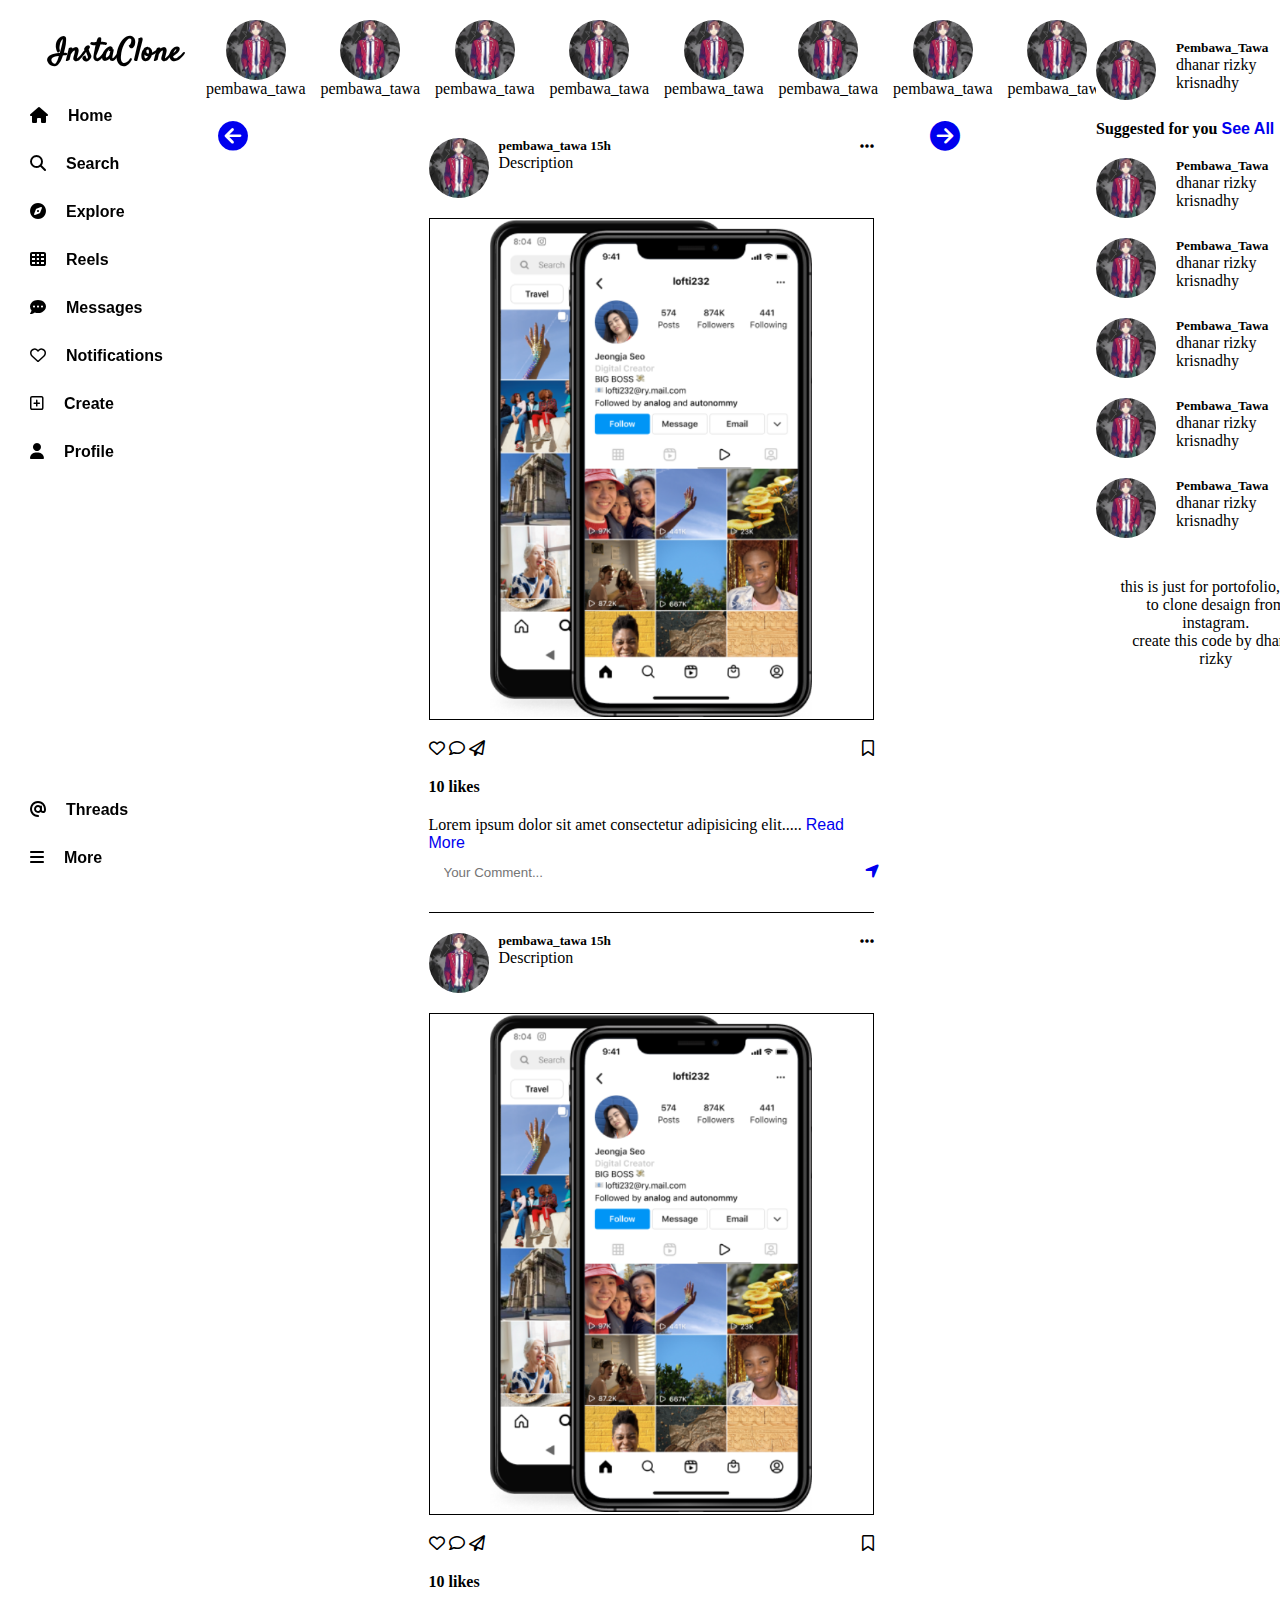
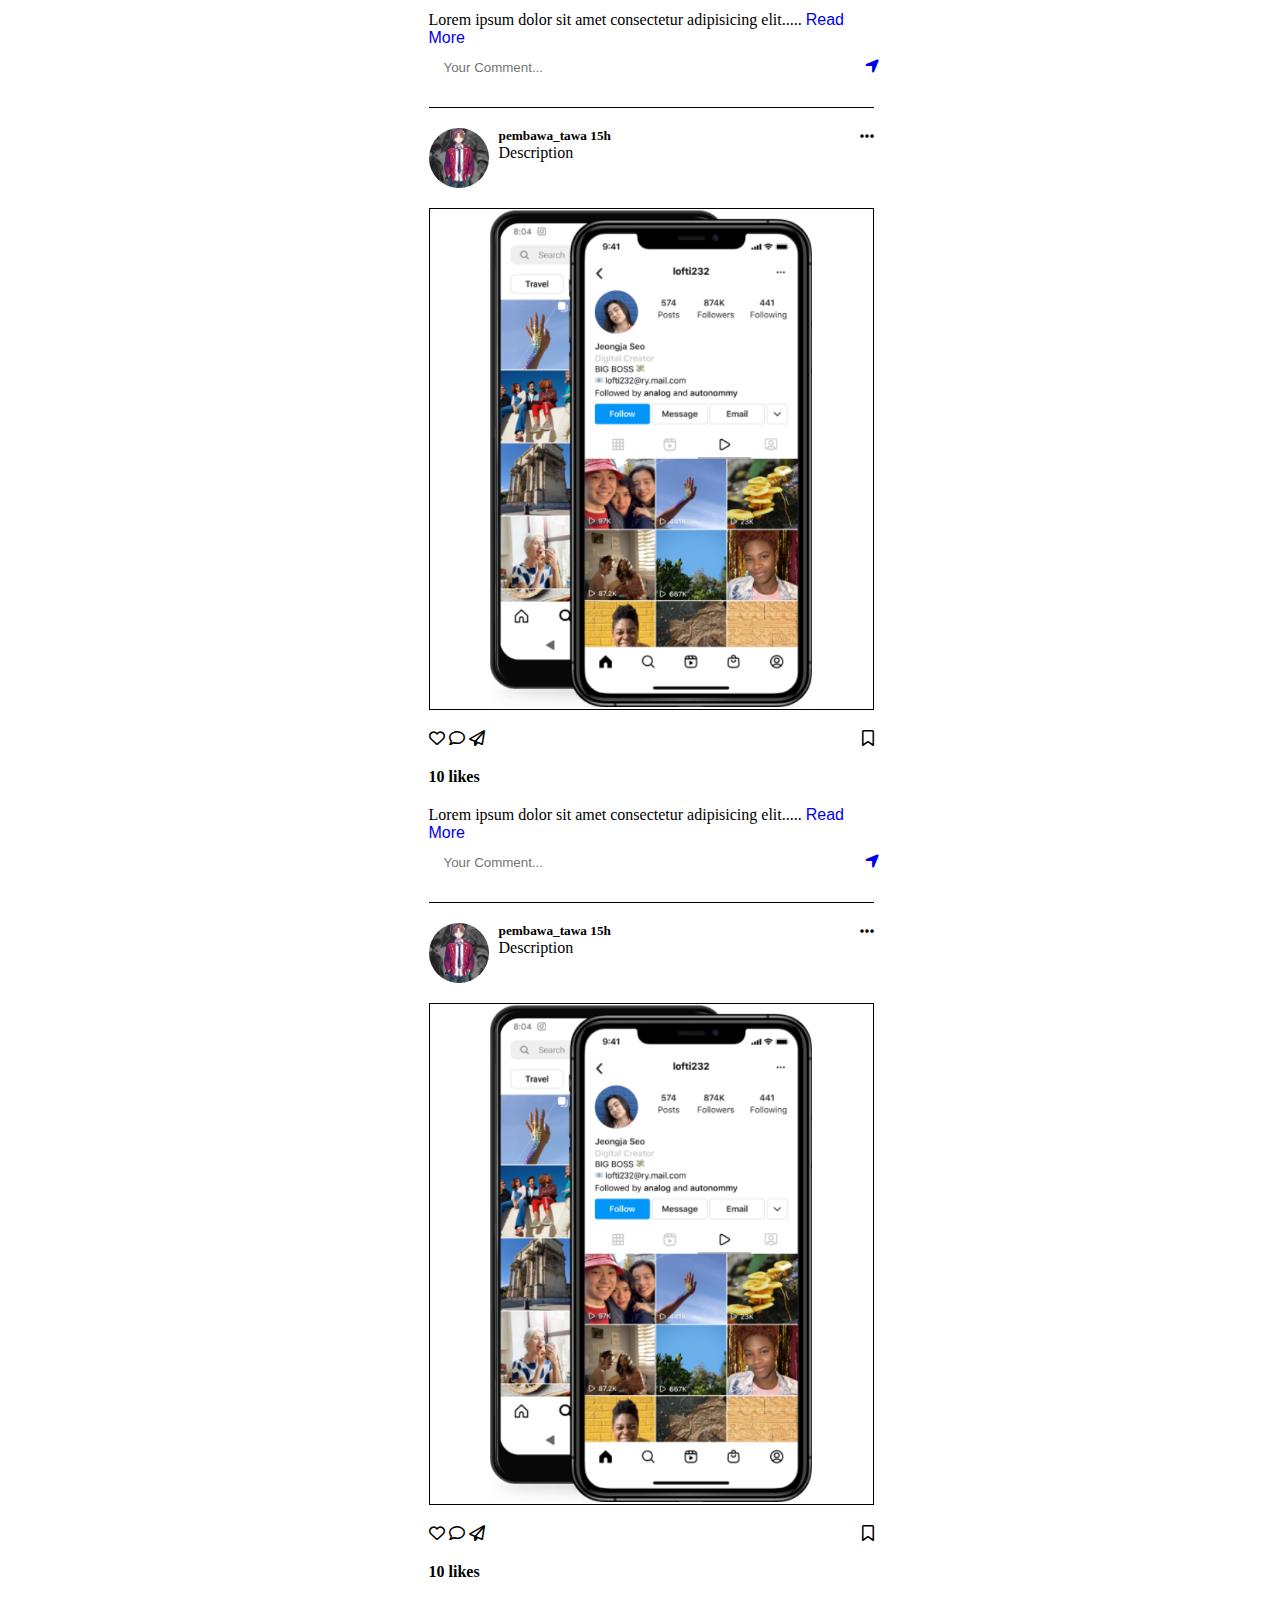
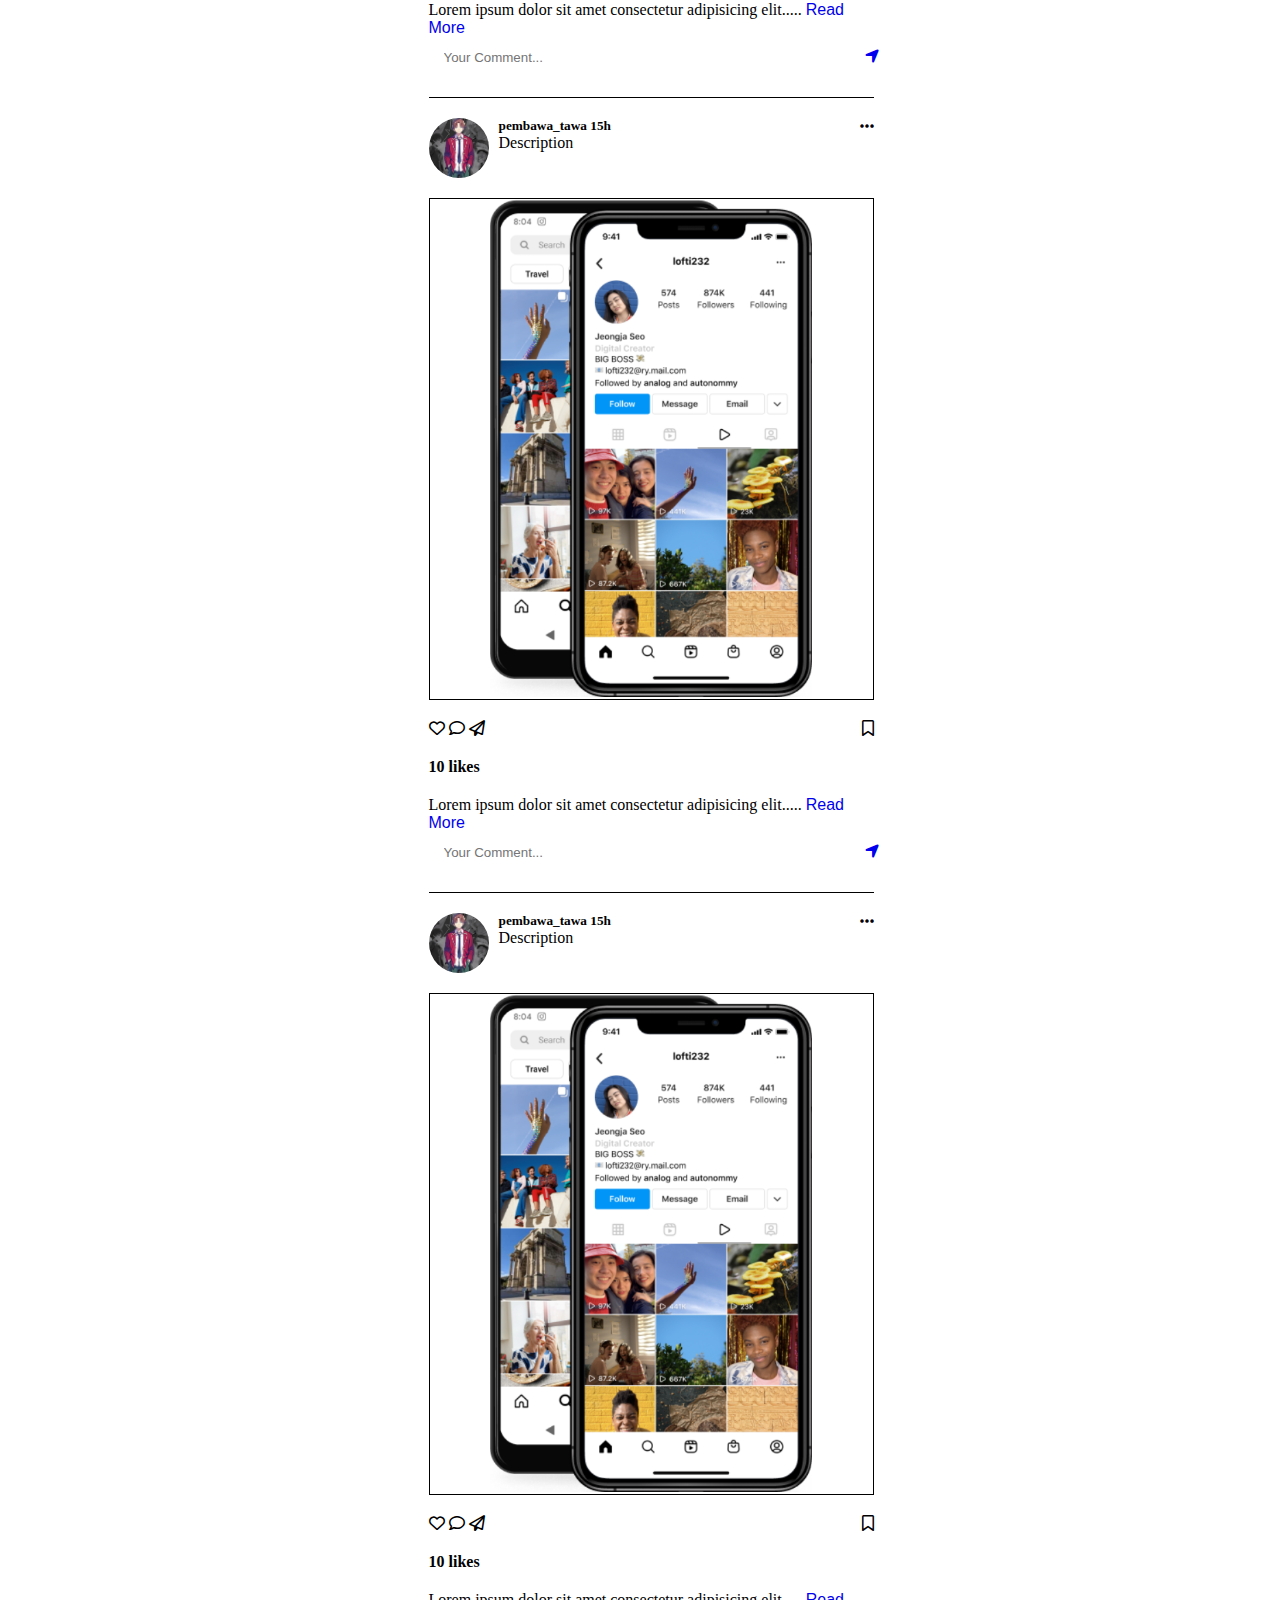
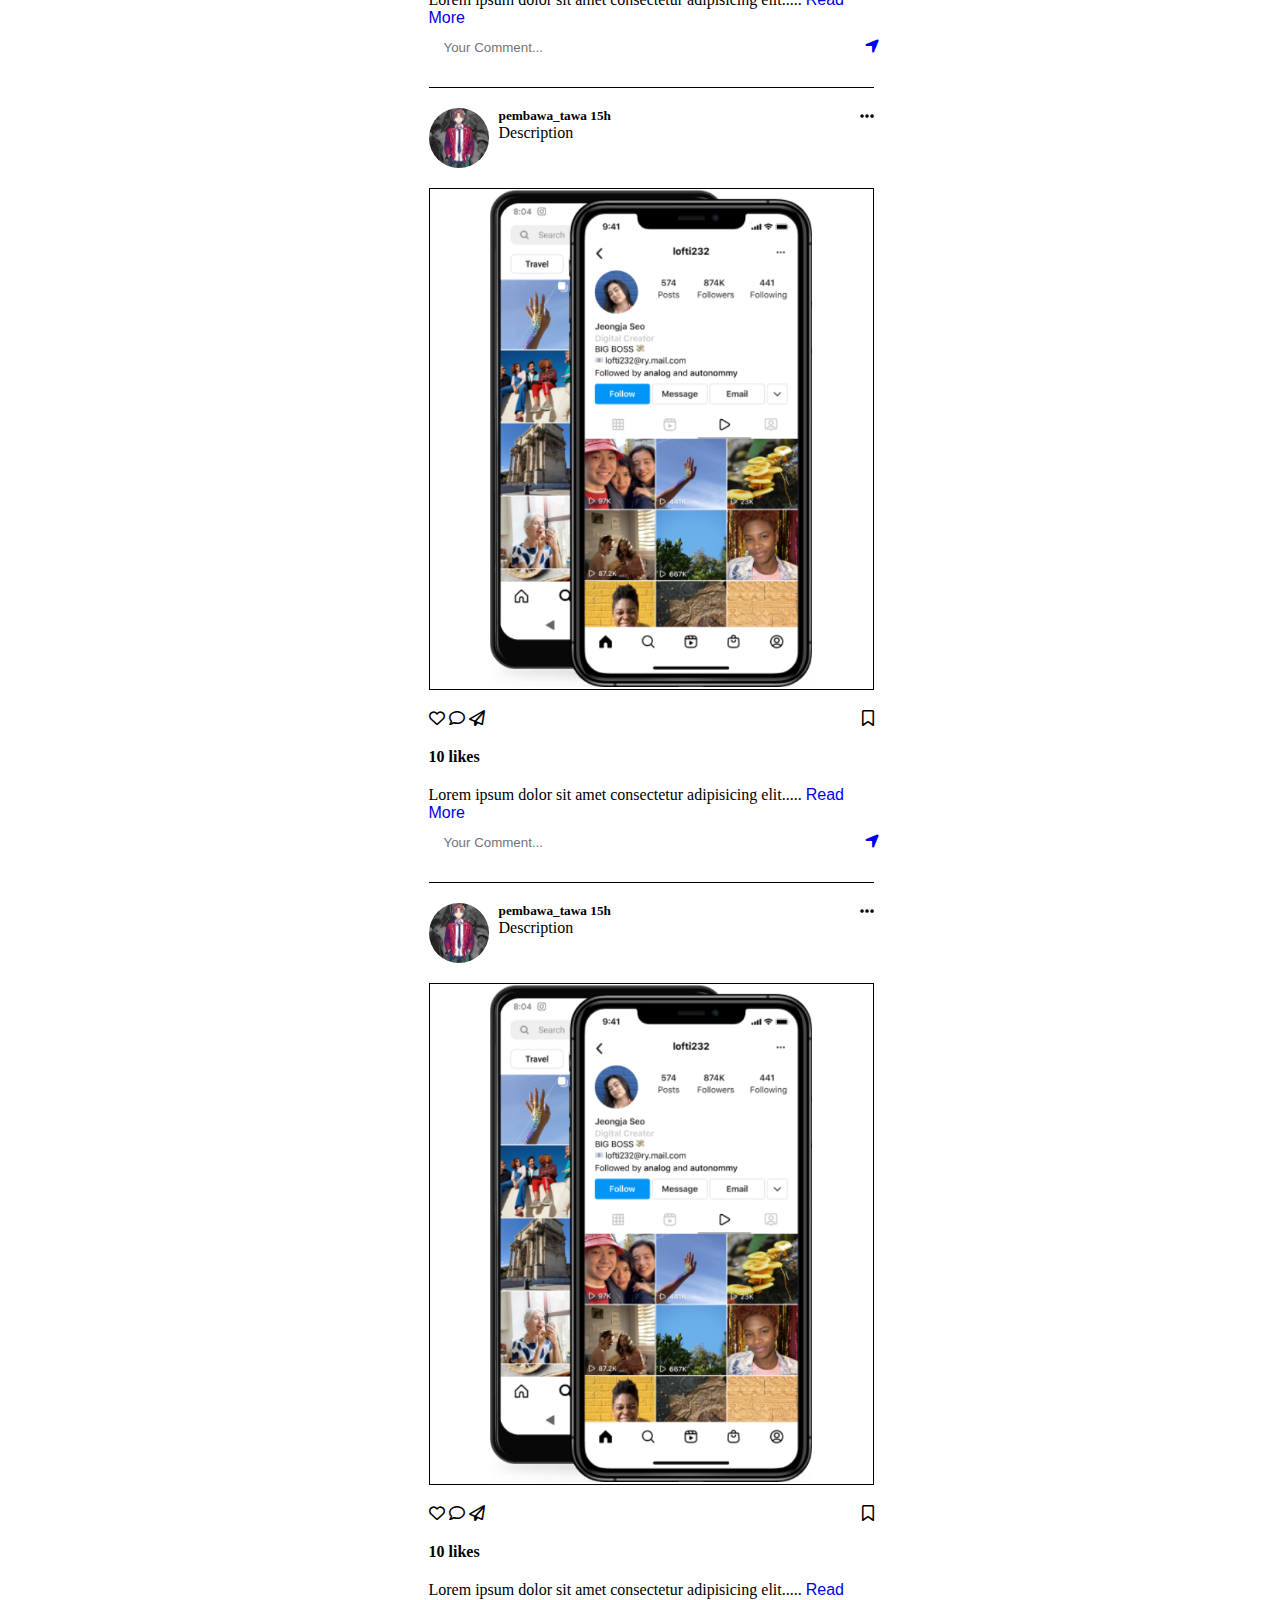
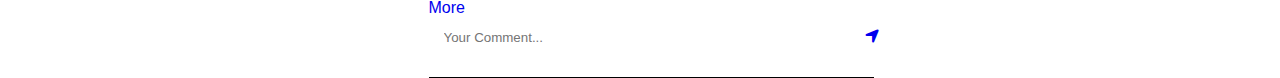
==== templates/index.html @ bef1b700 "try to push again" ====
<!DOCTYPE html>
<html lang="en">
<head>
    <meta charset="UTF-8">
    <meta name="viewport" content="width=device-width, initial-scale=1.0">
    <title>Instagram Clone / Login Page</title>
    <link rel="stylesheet" href="../static/css/style.css">
    <link rel="stylesheet" href="../static/fontawesome-free-6.5.1-web/fontawesome-free-6.5.1-web/css/all.css">
</head>
<body>
    <div class="all-body">
        <div class="d-flex">
            <nav>
                <div>
                    <div class="logo">
                        <h1>InstaClone</h1>
                    </div>
                    <ul>
                        <li class="nav-item">
                            <i class="fa-solid fa-house"></i>
                            <a href="#">Home</a>
                        </li>
                        <li class="nav-item">
                            <i class="fa-solid fa-magnifying-glass"></i>
                            <a href="#">Search</a>
                        </li>
                        <li class="nav-item">
                            <i class="fa-solid fa-compass"></i>
                            <a href="#">Explore</a>
                        </li>
                        <li class="nav-item">
                            <i class="fa-solid fa-table-cells"></i>
                            <a href="#">Reels</a>
                        </li>
                        <li class="nav-item">
                            <i class="fa-solid fa-comment-dots"></i>
                            <a href="#">Messages</a>
                        </li>
                        <li class="nav-item">
                            <i class="fa-regular fa-heart"></i>
                            <a href="#">Notifications</a>
                        </li>
                        <li class="nav-item">
                            <i class="fa-regular fa-square-plus"></i>
                            <a href="#">Create</a>
                        </li>
                        <li class="nav-item">
                            <i class="fa-solid fa-user"></i>
                            <a href="#">Profile</a>
                        </li>
                    </ul>
                </div>
                <div>
                    <ul>
                        <li class="nav-item">
                            <i class="fa-solid fa-at"></i>
                            <a href="#">Threads</a>
                        </li>
                        <li class="nav-item">
                            <i class="fa-solid fa-bars"></i>
                            <a href="#">More</a>
                        </li>
                    </ul>
                </div>
            </nav>
            <main>
                <!-- <div class="container"> -->
                    <div class="home-page">
                        <div class="content-left">
                            <div class="story-place">
                                <div class="story-card">
                                    <img src="../static/img/profile/artworks-fK4mJbrz2tVrzVMf-2K3n3w-t500x500.jpg"
                                     alt="profile-pic" class="img-circle">
                                    <p>pembawa_tawa</p>
                                </div>
                                <div class="story-card">
                                    <img src="../static/img/profile/artworks-fK4mJbrz2tVrzVMf-2K3n3w-t500x500.jpg"
                                     alt="profile-pic" class="img-circle">
                                    <p>pembawa_tawa</p>
                                </div>
                                <div class="story-card">
                                    <img src="../static/img/profile/artworks-fK4mJbrz2tVrzVMf-2K3n3w-t500x500.jpg"
                                     alt="profile-pic" class="img-circle">
                                    <p>pembawa_tawa</p>
                                </div>
                                <div class="story-card">
                                    <img src="../static/img/profile/artworks-fK4mJbrz2tVrzVMf-2K3n3w-t500x500.jpg"
                                     alt="profile-pic" class="img-circle">
                                    <p>pembawa_tawa</p>
                                </div>
                                <div class="story-card">
                                    <img src="../static/img/profile/artworks-fK4mJbrz2tVrzVMf-2K3n3w-t500x500.jpg"
                                     alt="profile-pic" class="img-circle">
                                    <p>pembawa_tawa</p>
                                </div>
                                <div class="story-card">
                                    <img src="../static/img/profile/artworks-fK4mJbrz2tVrzVMf-2K3n3w-t500x500.jpg"
                                     alt="profile-pic" class="img-circle">
                                    <p>pembawa_tawa</p>
                                </div>
                                <div class="story-card">
                                    <img src="../static/img/profile/artworks-fK4mJbrz2tVrzVMf-2K3n3w-t500x500.jpg"
                                     alt="profile-pic" class="img-circle">
                                    <p>pembawa_tawa</p>
                                </div>
                                <div class="story-card">
                                    <img src="../static/img/profile/artworks-fK4mJbrz2tVrzVMf-2K3n3w-t500x500.jpg"
                                     alt="profile-pic" class="img-circle">
                                    <p>pembawa_tawa</p>
                                </div>
                                <div class="story-card">
                                    <img src="../static/img/profile/artworks-fK4mJbrz2tVrzVMf-2K3n3w-t500x500.jpg"
                                     alt="profile-pic" class="img-circle">
                                    <p>pembawa_tawa</p>
                                </div>
                                <div class="story-card">
                                    <img src="../static/img/profile/artworks-fK4mJbrz2tVrzVMf-2K3n3w-t500x500.jpg"
                                     alt="profile-pic" class="img-circle">
                                    <p>pembawa_tawa</p>
                                </div>
                                <div class="story-card">
                                    <img src="../static/img/profile/artworks-fK4mJbrz2tVrzVMf-2K3n3w-t500x500.jpg"
                                     alt="profile-pic" class="img-circle">
                                    <p>pembawa_tawa</p>
                                </div>
                                <div class="story-card">
                                    <img src="../static/img/profile/artworks-fK4mJbrz2tVrzVMf-2K3n3w-t500x500.jpg"
                                     alt="profile-pic" class="img-circle">
                                    <p>pembawa_tawa</p>
                                </div>
                                <div class="next-story">
                                    <a href="#" onclick="NextStoryScroll()">
                                        <i class="fa-solid fa-circle-arrow-right"></i>
                                    </a>
                                </div>
                                <div class="before-story">
                                    <a href="#" onclick="BeforeStoryScroll()">
                                        <i class="fa-solid fa-circle-arrow-left"></i>
                                    </a>
                                </div>
                            </div>
                            <div class="post-list">
                                <div class="post-card">
                                    <div class="head-card">
                                        <div>
                                            <img src="../static/img/profile/artworks-fK4mJbrz2tVrzVMf-2K3n3w-t500x500.jpg"
                                            alt="profile-pic" class="img-circle">
                                            <div class="left-head-card">
                                                <h5>pembawa_tawa <span>15h</span></h5>
                                                <p>Description</p>
                                            </div>
                                        </div>
                                        <div>
                                            <i class="fa-solid fa-ellipsis"></i>
                                        </div>
                                    </div>
                                    <div class="post">
                                        <img src="../static/img/Screenshot 2023-12-13 100342.png" alt="post">
                                    </div>
                                    <div class="caption-post">
                                        <div class="row">
                                            <div>
                                                <i class="fa-regular fa-heart"></i>
                                                <i class="fa-regular fa-comment"></i>
                                                <i class="fa-regular fa-paper-plane"></i>
                                            </div>
                                            <div>
                                                <i class="fa-regular fa-bookmark"></i>
                                            </div>
                                        </div>
                                        <div class="row">
                                            <div class="row">
                                                <h4>10 likes</h4>
                                            </div>
                                            <div class="row">
                                                <p>
                                                    Lorem ipsum dolor sit amet consectetur adipisicing elit.....
                                                    <a href="#">Read More</a>
                                                </p>
                                            </div>
                                            <div class="row">
                                                <input type="text" placeholder="Your Comment...">
                                                <a href="#" type="subbmit" class="send-commend">
                                                    <i class="fa-solid fa-location-arrow"></i>
                                                </a>
                                            </div>
                                        </div>
                                    </div>
                                </div>
                                <div class="post-card">
                                    <div class="head-card">
                                        <div>
                                            <img src="../static/img/profile/artworks-fK4mJbrz2tVrzVMf-2K3n3w-t500x500.jpg"
                                            alt="profile-pic" class="img-circle">
                                            <div class="left-head-card">
                                                <h5>pembawa_tawa <span>15h</span></h5>
                                                <p>Description</p>
                                            </div>
                                        </div>
                                        <div>
                                            <i class="fa-solid fa-ellipsis"></i>
                                        </div>
                                    </div>
                                    <div class="post">
                                        <img src="../static/img/Screenshot 2023-12-13 100342.png" alt="post">
                                    </div>
                                    <div class="caption-post">
                                        <div class="row">
                                            <div>
                                                <i class="fa-regular fa-heart"></i>
                                                <i class="fa-regular fa-comment"></i>
                                                <i class="fa-regular fa-paper-plane"></i>
                                            </div>
                                            <div>
                                                <i class="fa-regular fa-bookmark"></i>
                                            </div>
                                        </div>
                                        <div class="row">
                                            <div class="row">
                                                <h4>10 likes</h4>
                                            </div>
                                            <div class="row">
                                                <p>
                                                    Lorem ipsum dolor sit amet consectetur adipisicing elit.....
                                                    <a href="#">Read More</a>
                                                </p>
                                            </div>
                                            <div class="row">
                                                <input type="text" placeholder="Your Comment...">
                                                <a href="#" type="subbmit" class="send-commend">
                                                    <i class="fa-solid fa-location-arrow"></i>
                                                </a>
                                            </div>
                                        </div>
                                    </div>
                                </div>
                                <div class="post-card">
                                    <div class="head-card">
                                        <div>
                                            <img src="../static/img/profile/artworks-fK4mJbrz2tVrzVMf-2K3n3w-t500x500.jpg"
                                            alt="profile-pic" class="img-circle">
                                            <div class="left-head-card">
                                                <h5>pembawa_tawa <span>15h</span></h5>
                                                <p>Description</p>
                                            </div>
                                        </div>
                                        <div>
                                            <i class="fa-solid fa-ellipsis"></i>
                                        </div>
                                    </div>
                                    <div class="post">
                                        <img src="../static/img/Screenshot 2023-12-13 100342.png" alt="post">
                                    </div>
                                    <div class="caption-post">
                                        <div class="row">
                                            <div>
                                                <i class="fa-regular fa-heart"></i>
                                                <i class="fa-regular fa-comment"></i>
                                                <i class="fa-regular fa-paper-plane"></i>
                                            </div>
                                            <div>
                                                <i class="fa-regular fa-bookmark"></i>
                                            </div>
                                        </div>
                                        <div class="row">
                                            <div class="row">
                                                <h4>10 likes</h4>
                                            </div>
                                            <div class="row">
                                                <p>
                                                    Lorem ipsum dolor sit amet consectetur adipisicing elit.....
                                                    <a href="#">Read More</a>
                                                </p>
                                            </div>
                                            <div class="row">
                                                <input type="text" placeholder="Your Comment...">
                                                <a href="#" type="subbmit" class="send-commend">
                                                    <i class="fa-solid fa-location-arrow"></i>
                                                </a>
                                            </div>
                                        </div>
                                    </div>
                                </div>
                                <div class="post-card">
                                    <div class="head-card">
                                        <div>
                                            <img src="../static/img/profile/artworks-fK4mJbrz2tVrzVMf-2K3n3w-t500x500.jpg"
                                            alt="profile-pic" class="img-circle">
                                            <div class="left-head-card">
                                                <h5>pembawa_tawa <span>15h</span></h5>
                                                <p>Description</p>
                                            </div>
                                        </div>
                                        <div>
                                            <i class="fa-solid fa-ellipsis"></i>
                                        </div>
                                    </div>
                                    <div class="post">
                                        <img src="../static/img/Screenshot 2023-12-13 100342.png" alt="post">
                                    </div>
                                    <div class="caption-post">
                                        <div class="row">
                                            <div>
                                                <i class="fa-regular fa-heart"></i>
                                                <i class="fa-regular fa-comment"></i>
                                                <i class="fa-regular fa-paper-plane"></i>
                                            </div>
                                            <div>
                                                <i class="fa-regular fa-bookmark"></i>
                                            </div>
                                        </div>
                                        <div class="row">
                                            <div class="row">
                                                <h4>10 likes</h4>
                                            </div>
                                            <div class="row">
                                                <p>
                                                    Lorem ipsum dolor sit amet consectetur adipisicing elit.....
                                                    <a href="#">Read More</a>
                                                </p>
                                            </div>
                                            <div class="row">
                                                <input type="text" placeholder="Your Comment...">
                                                <a href="#" type="subbmit" class="send-commend">
                                                    <i class="fa-solid fa-location-arrow"></i>
                                                </a>
                                            </div>
                                        </div>
                                    </div>
                                </div>
                                <div class="post-card">
                                    <div class="head-card">
                                        <div>
                                            <img src="../static/img/profile/artworks-fK4mJbrz2tVrzVMf-2K3n3w-t500x500.jpg"
                                            alt="profile-pic" class="img-circle">
                                            <div class="left-head-card">
                                                <h5>pembawa_tawa <span>15h</span></h5>
                                                <p>Description</p>
                                            </div>
                                        </div>
                                        <div>
                                            <i class="fa-solid fa-ellipsis"></i>
                                        </div>
                                    </div>
                                    <div class="post">
                                        <img src="../static/img/Screenshot 2023-12-13 100342.png" alt="post">
                                    </div>
                                    <div class="caption-post">
                                        <div class="row">
                                            <div>
                                                <i class="fa-regular fa-heart"></i>
                                                <i class="fa-regular fa-comment"></i>
                                                <i class="fa-regular fa-paper-plane"></i>
                                            </div>
                                            <div>
                                                <i class="fa-regular fa-bookmark"></i>
                                            </div>
                                        </div>
                                        <div class="row">
                                            <div class="row">
                                                <h4>10 likes</h4>
                                            </div>
                                            <div class="row">
                                                <p>
                                                    Lorem ipsum dolor sit amet consectetur adipisicing elit.....
                                                    <a href="#">Read More</a>
                                                </p>
                                            </div>
                                            <div class="row">
                                                <input type="text" placeholder="Your Comment...">
                                                <a href="#" type="subbmit" class="send-commend">
                                                    <i class="fa-solid fa-location-arrow"></i>
                                                </a>
                                            </div>
                                        </div>
                                    </div>
                                </div>
                                <div class="post-card">
                                    <div class="head-card">
                                        <div>
                                            <img src="../static/img/profile/artworks-fK4mJbrz2tVrzVMf-2K3n3w-t500x500.jpg"
                                            alt="profile-pic" class="img-circle">
                                            <div class="left-head-card">
                                                <h5>pembawa_tawa <span>15h</span></h5>
                                                <p>Description</p>
                                            </div>
                                        </div>
                                        <div>
                                            <i class="fa-solid fa-ellipsis"></i>
                                        </div>
                                    </div>
                                    <div class="post">
                                        <img src="../static/img/Screenshot 2023-12-13 100342.png" alt="post">
                                    </div>
                                    <div class="caption-post">
                                        <div class="row">
                                            <div>
                                                <i class="fa-regular fa-heart"></i>
                                                <i class="fa-regular fa-comment"></i>
                                                <i class="fa-regular fa-paper-plane"></i>
                                            </div>
                                            <div>
                                                <i class="fa-regular fa-bookmark"></i>
                                            </div>
                                        </div>
                                        <div class="row">
                                            <div class="row">
                                                <h4>10 likes</h4>
                                            </div>
                                            <div class="row">
                                                <p>
                                                    Lorem ipsum dolor sit amet consectetur adipisicing elit.....
                                                    <a href="#">Read More</a>
                                                </p>
                                            </div>
                                            <div class="row">
                                                <input type="text" placeholder="Your Comment...">
                                                <a href="#" type="subbmit" class="send-commend">
                                                    <i class="fa-solid fa-location-arrow"></i>
                                                </a>
                                            </div>
                                        </div>
                                    </div>
                                </div>
                                <div class="post-card">
                                    <div class="head-card">
                                        <div>
                                            <img src="../static/img/profile/artworks-fK4mJbrz2tVrzVMf-2K3n3w-t500x500.jpg"
                                            alt="profile-pic" class="img-circle">
                                            <div class="left-head-card">
                                                <h5>pembawa_tawa <span>15h</span></h5>
                                                <p>Description</p>
                                            </div>
                                        </div>
                                        <div>
                                            <i class="fa-solid fa-ellipsis"></i>
                                        </div>
                                    </div>
                                    <div class="post">
                                        <img src="../static/img/Screenshot 2023-12-13 100342.png" alt="post">
                                    </div>
                                    <div class="caption-post">
                                        <div class="row">
                                            <div>
                                                <i class="fa-regular fa-heart"></i>
                                                <i class="fa-regular fa-comment"></i>
                                                <i class="fa-regular fa-paper-plane"></i>
                                            </div>
                                            <div>
                                                <i class="fa-regular fa-bookmark"></i>
                                            </div>
                                        </div>
                                        <div class="row">
                                            <div class="row">
                                                <h4>10 likes</h4>
                                            </div>
                                            <div class="row">
                                                <p>
                                                    Lorem ipsum dolor sit amet consectetur adipisicing elit.....
                                                    <a href="#">Read More</a>
                                                </p>
                                            </div>
                                            <div class="row">
                                                <input type="text" placeholder="Your Comment...">
                                                <a href="#" type="subbmit" class="send-commend">
                                                    <i class="fa-solid fa-location-arrow"></i>
                                                </a>
                                            </div>
                                        </div>
                                    </div>
                                </div>
                                <div class="post-card">
                                    <div class="head-card">
                                        <div>
                                            <img src="../static/img/profile/artworks-fK4mJbrz2tVrzVMf-2K3n3w-t500x500.jpg"
                                            alt="profile-pic" class="img-circle">
                                            <div class="left-head-card">
                                                <h5>pembawa_tawa <span>15h</span></h5>
                                                <p>Description</p>
                                            </div>
                                        </div>
                                        <div>
                                            <i class="fa-solid fa-ellipsis"></i>
                                        </div>
                                    </div>
                                    <div class="post">
                                        <img src="../static/img/Screenshot 2023-12-13 100342.png" alt="post">
                                    </div>
                                    <div class="caption-post">
                                        <div class="row">
                                            <div>
                                                <i class="fa-regular fa-heart"></i>
                                                <i class="fa-regular fa-comment"></i>
                                                <i class="fa-regular fa-paper-plane"></i>
                                            </div>
                                            <div>
                                                <i class="fa-regular fa-bookmark"></i>
                                            </div>
                                        </div>
                                        <div class="row">
                                            <div class="row">
                                                <h4>10 likes</h4>
                                            </div>
                                            <div class="row">
                                                <p>
                                                    Lorem ipsum dolor sit amet consectetur adipisicing elit.....
                                                    <a href="#">Read More</a>
                                                </p>
                                            </div>
                                            <div class="row">
                                                <input type="text" placeholder="Your Comment...">
                                                <a href="#" type="subbmit" class="send-commend">
                                                    <i class="fa-solid fa-location-arrow"></i>
                                                </a>
                                            </div>
                                        </div>
                                    </div>
                                </div>
                            </div>
                        </div>
                        <div class="content-right">
                            <div class="prifle-card">
                                <img src="../static/img/profile/artworks-fK4mJbrz2tVrzVMf-2K3n3w-t500x500.jpg"
                                     alt="profile-pic" class="img-circle">
                                <div>
                                    <h5>Pembawa_Tawa</h5>
                                    <span>
                                        dhanar rizky krisnadhy
                                    </span>
                                </div>
                                <a href="#">Switch</a>
                            </div>
                            <h4>Suggested for you 
                                <a href="#">See All</a>
                            </h4>
                            <div class="prifle-card">
                                <img src="../static/img/profile/artworks-fK4mJbrz2tVrzVMf-2K3n3w-t500x500.jpg"
                                     alt="profile-pic" class="img-circle">
                                <div>
                                    <h5>Pembawa_Tawa</h5>
                                    <span>
                                        dhanar rizky krisnadhy
                                    </span>
                                </div>
                                <a href="#">Fllow</a>
                            </div>
                            <div class="prifle-card">
                                <img src="../static/img/profile/artworks-fK4mJbrz2tVrzVMf-2K3n3w-t500x500.jpg"
                                     alt="profile-pic" class="img-circle">
                                <div>
                                    <h5>Pembawa_Tawa</h5>
                                    <span>
                                        dhanar rizky krisnadhy
                                    </span>
                                </div>
                                <a href="#">Fllow</a>
                            </div>
                            <div class="prifle-card">
                                <img src="../static/img/profile/artworks-fK4mJbrz2tVrzVMf-2K3n3w-t500x500.jpg"
                                     alt="profile-pic" class="img-circle">
                                <div>
                                    <h5>Pembawa_Tawa</h5>
                                    <span>
                                        dhanar rizky krisnadhy
                                    </span>
                                </div>
                                <a href="#">Fllow</a>
                            </div>
                            <div class="prifle-card">
                                <img src="../static/img/profile/artworks-fK4mJbrz2tVrzVMf-2K3n3w-t500x500.jpg"
                                     alt="profile-pic" class="img-circle">
                                <div>
                                    <h5>Pembawa_Tawa</h5>
                                    <span>
                                        dhanar rizky krisnadhy
                                    </span>
                                </div>
                                <a href="#">Fllow</a>
                            </div>
                            <div class="prifle-card">
                                <img src="../static/img/profile/artworks-fK4mJbrz2tVrzVMf-2K3n3w-t500x500.jpg"
                                     alt="profile-pic" class="img-circle">
                                <div>
                                    <h5>Pembawa_Tawa</h5>
                                    <span>
                                        dhanar rizky krisnadhy
                                    </span>
                                </div>
                                <a href="#">Fllow</a>
                            </div>
                             <footer>
                                this is just for portofolio, I try to clone desaign from instagram. <br>
                                create this code by dhanar rizky
                            </footer>
                        </div>
                    </div>
                <!-- </div> -->
            </main>
        </div>
    </div>
    <script src="../static/js/script.js"></script>
</body>
</html>
---- static/css/style.css ----
* {
    margin: 0px;
    padding: 0px;
    /* font: inherit; */
}

@font-face {
    font-family: "insta-font";
    src: url("../font/Satisfy/Satisfy-Regular.ttf");
}

.all-body {
    /* background-color: aqua; */
    width: 100%;
    height: 100vh;
    display: flex;
    flex-direction: column;
    justify-content: space-between;
}

.container {
    padding: 10px;
}

.all-body footer {
    display: flex;
    justify-content: center;
    text-align: center;
    padding: 20px;
}

.login {
    display: flex;
    justify-content: center;
    padding: 20px;
    padding-top: 5%;
    gap: 30px;
}

.right-login {
    display: flex;
    flex-direction: column;
    gap: 15px;
}

.right-login .card {
    border: gray solid 1px;
    padding: 20px;
    display: flex;
    flex-direction: column;
    gap: 10px;
    align-items: center;
}

.right-login form h1 {
    font-family: "insta-font";
    margin-left: 30%;
    margin-top: 20px;
    margin-bottom: 20px;
}

form div {
    margin-bottom: 10px;
}

form div .form-control {
    height: 40px;
    width: 300px;
    padding-left: 20px;
    padding-right: 20px;
    border-radius: 5px;
    border: gray solid 1px;
}

.btn-primary {
    background-color: #0095f6;
    color: white;
    padding: 10px;
    border: none;
    border-radius: 10px;
}

.btn-login {
    width: 100%;
}

.line {
    margin: 20px;
    height: 1px;
    /* color: black; */
    background-color: grey;
    width: 100%;
}

.card p {
    position: absolute;
    top: 348px;
    background-color: white;
    padding: 5px;
    font-family: Arial, Helvetica, sans-serif;
}

.left-login img{
    height: 90%;
}

.content-google-play {
    display: flex;
    flex-direction: column;
    gap: 20px;
    text-align: center;
}

.content-google-play .buttom {
    display: flex;
    justify-content: center;
    gap: 15px;
}

.buttom a img {
    height: 50px;
}

a {
    text-decoration: none;
    font-family:Arial, Helvetica, sans-serif;
}

nav {
    padding: 30px;
    display: flex;
    flex-direction: column;
    height: 93%;
    justify-content: space-between;
    /* background-color: #0095f6; */
    position: fixed;
}

.d-flex {
    display: flex;
    height: 100%;
    /* background-color: #0095f6; */
}

nav div ul {
    margin-top: 20px;
    display: flex;
    flex-direction: column;
    gap: 20px;
    /* justify-content: space-around; */
}

.logo {
    margin: 20px;
    margin-top: 0px;
    font-family: "insta-font";
}

ul li {
    list-style: none;
    padding-top: 10px;
    display: flex;
    gap: 20px;
}

li a {
    font-weight: bold;
    color: black;
}

.d-flex main {
    width: 100%;
    padding: 20px;
    /* background-color: #0095f6; */
}

.home-page {
    margin-left: 15%;
    display: flex;
    justify-content: space-between;
}

.prifle-card {
    margin-top: 20px;
    margin-bottom: 20px;
    display: flex;
    gap: 20px;
    margin-bottom: 20px;
}

.content-right {
    position: relative;
}

.story-card {
    display: flex;
    flex-direction: column;
    align-items: center;
    /* width: 20px; */
}

.story-place {
    display: flex;
    gap: 15px;
    margin-bottom: 20px;
    width: 890px;
    overflow-x: scroll;
    scroll-behavior: smooth;
}

.story-place::-webkit-scrollbar{
    display: none;
}

.post-list {
    margin: auto;
    width: 50%;
    display: flex;
    flex-direction: column;
}

.post-card {
    display: flex;
    flex-direction: column;
    gap: 20px;
    /* align-items: center; */
    margin-top: 20px;
    padding-bottom: 20px;
    border-bottom: black solid 1px;
}

.head-card {
    display: flex;
    justify-content: space-between;
}

.head-card div:nth-child(1){
    display: flex;
    gap: 10px;
}

.post {
    display: flex;
    justify-content: center;
    border: black solid 1px;
    /* margin-bottom: 20px; */
}

.caption-post .row:nth-child(1){
    display: flex;
    justify-content: space-between;
    padding-bottom: 20px;
}

.caption-post .row:nth-child(3){
    width: 100%;
    display: flex;
    margin: 5px;
    gap: 20px;
    /* justify-content: center; */
    align-items: center;
}

.caption-post .row:nth-child(3) input {
    width: 90%;
    height: 30px;
    padding-left: 10px;
    padding-right: 10px;
    border: none;
}

.post img {
    height: 500px;
}

.next-story {
    position: absolute;
    top: 120px;
    right: 25%;
    font-size: 30px;
}

.before-story {
    position: absolute;
    top: 120px;
    left: 17%;
    font-size: 30px;
}

.none-display {
    display: none;
}

.img-circle {
    height: 60px;
    border-radius: 30px;
}


/* Media Query for Tablets */
@media only screen and (max-width: 768px) {
    .left-login img{
        display: none;
    }

    .login {
        gap: 0px;
    }
}

@media only screen and (max-width: 426px) {
    form div .form-control{
        width: 200px;
    }

    .right-login form h1 {
        margin-left: 23%;
        margin-top: 10px;
        margin-bottom: 10px;
    }

    .buttom a img {
        height: 40px;
    }
    
}
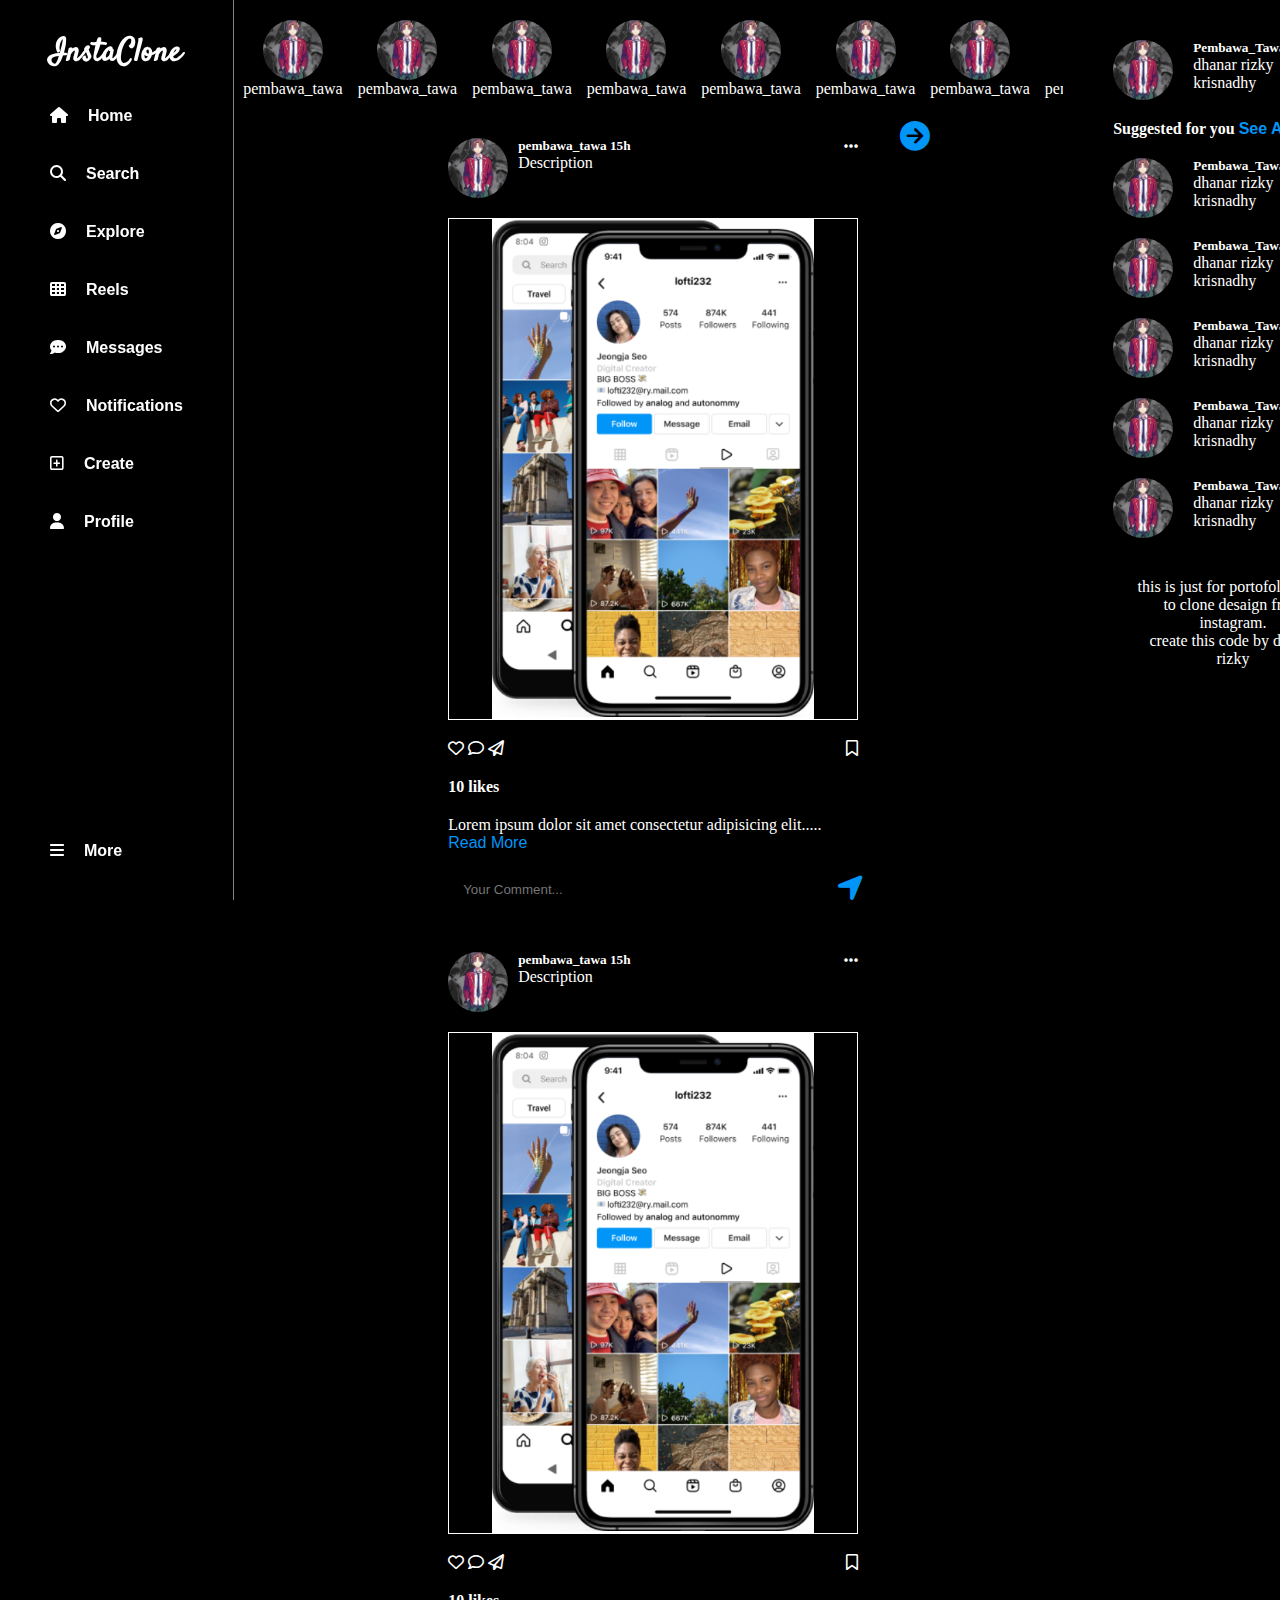
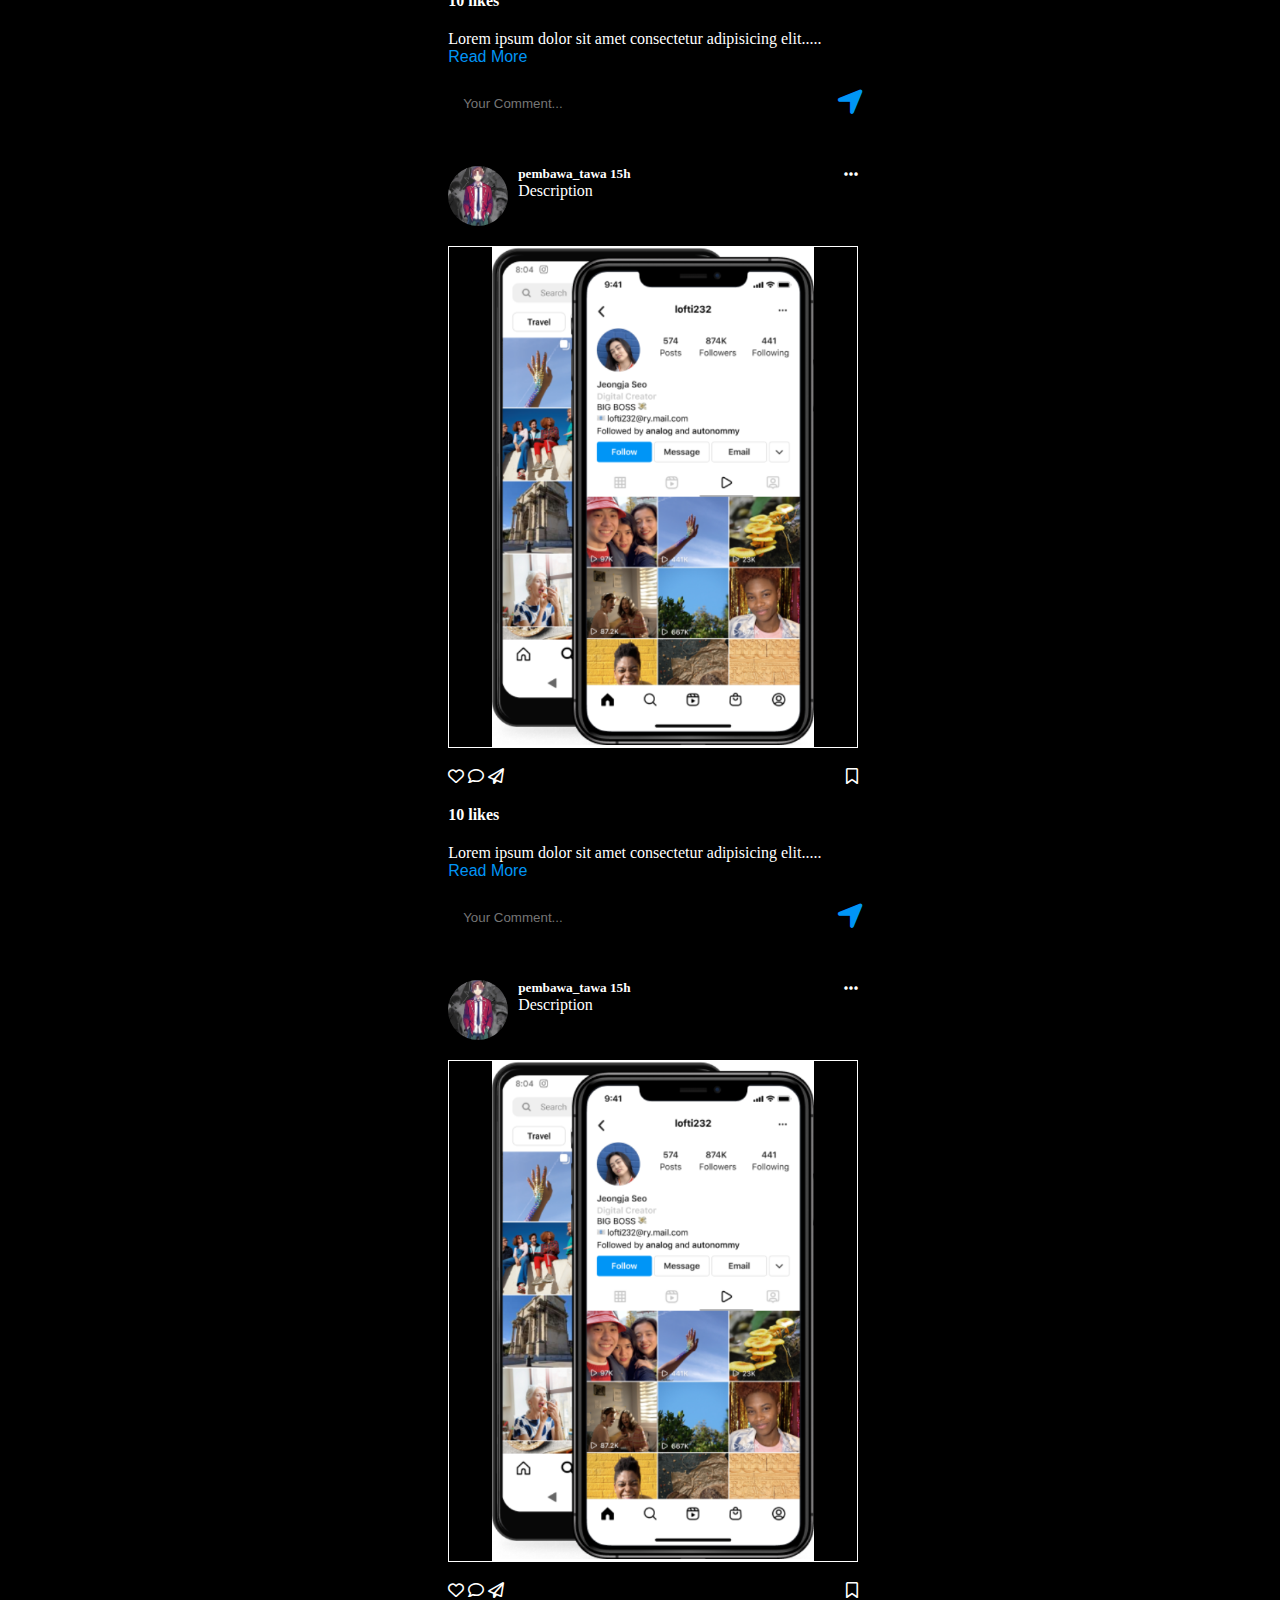
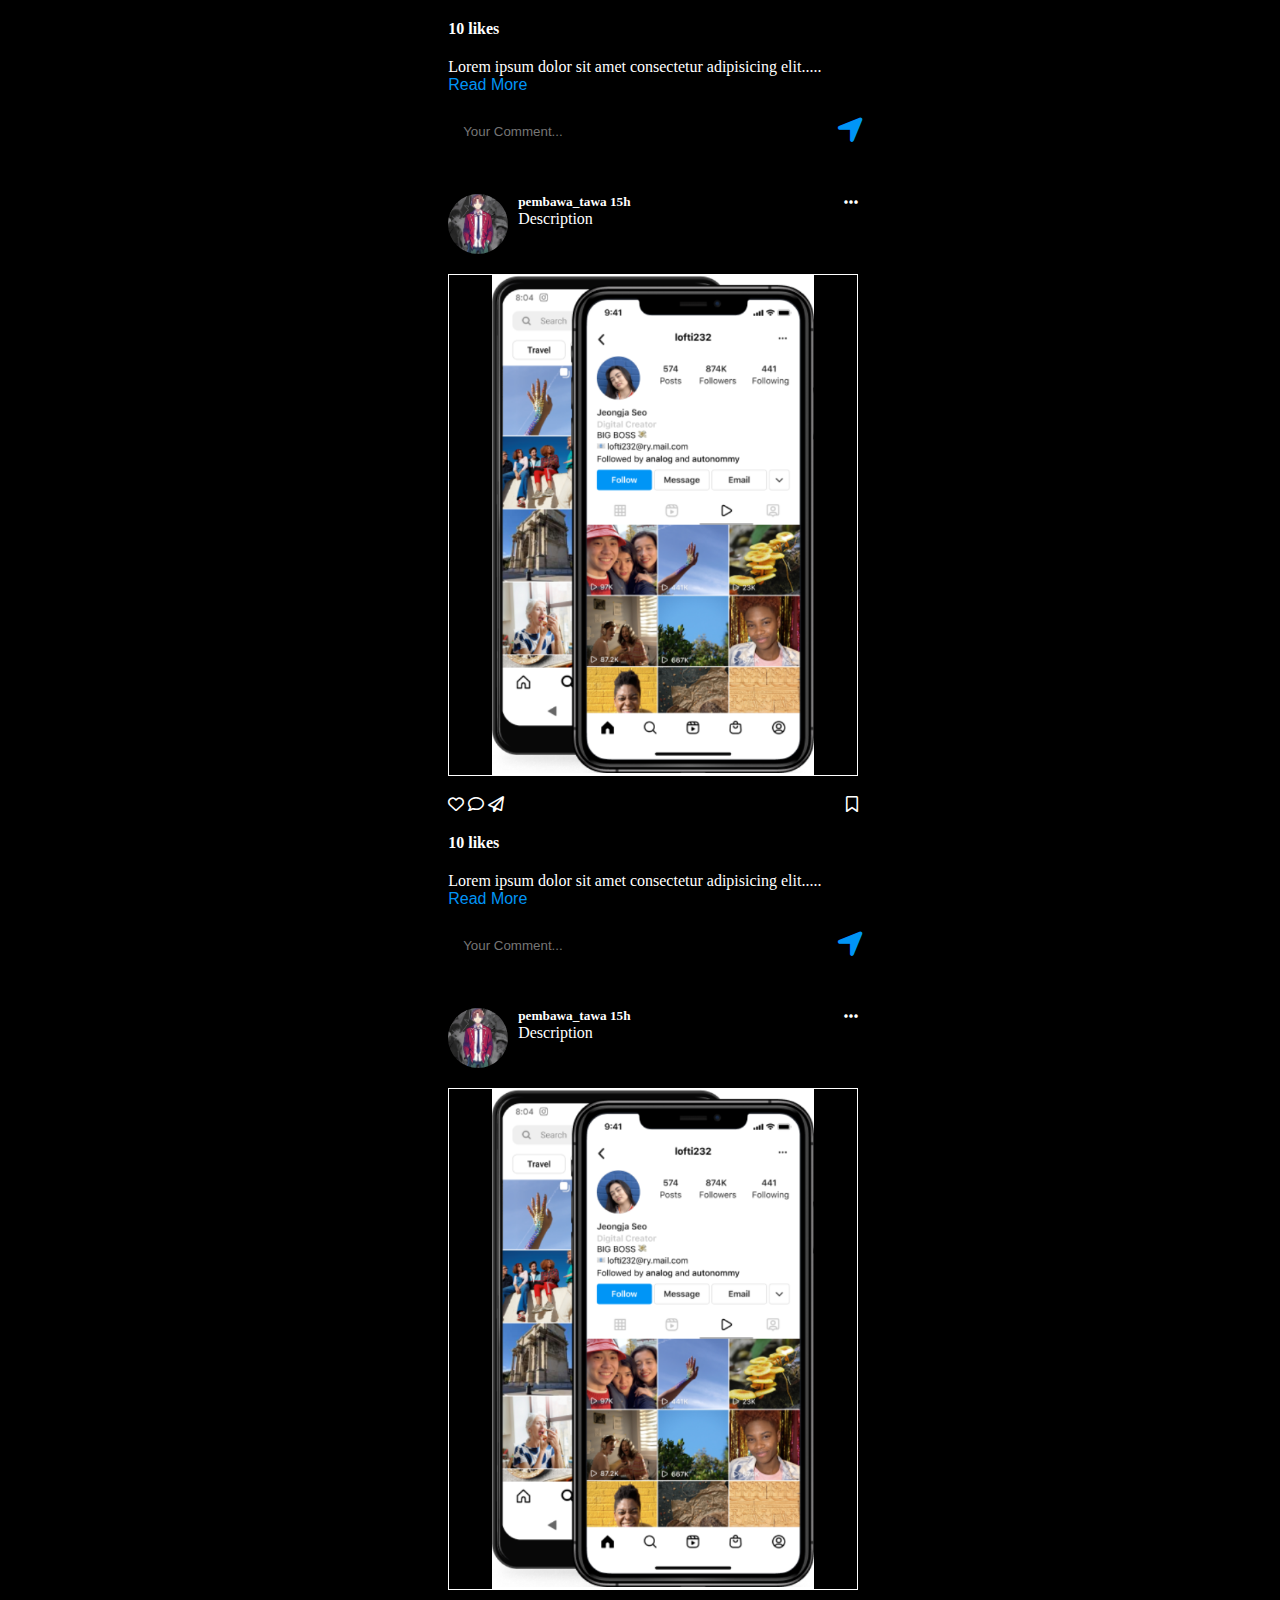
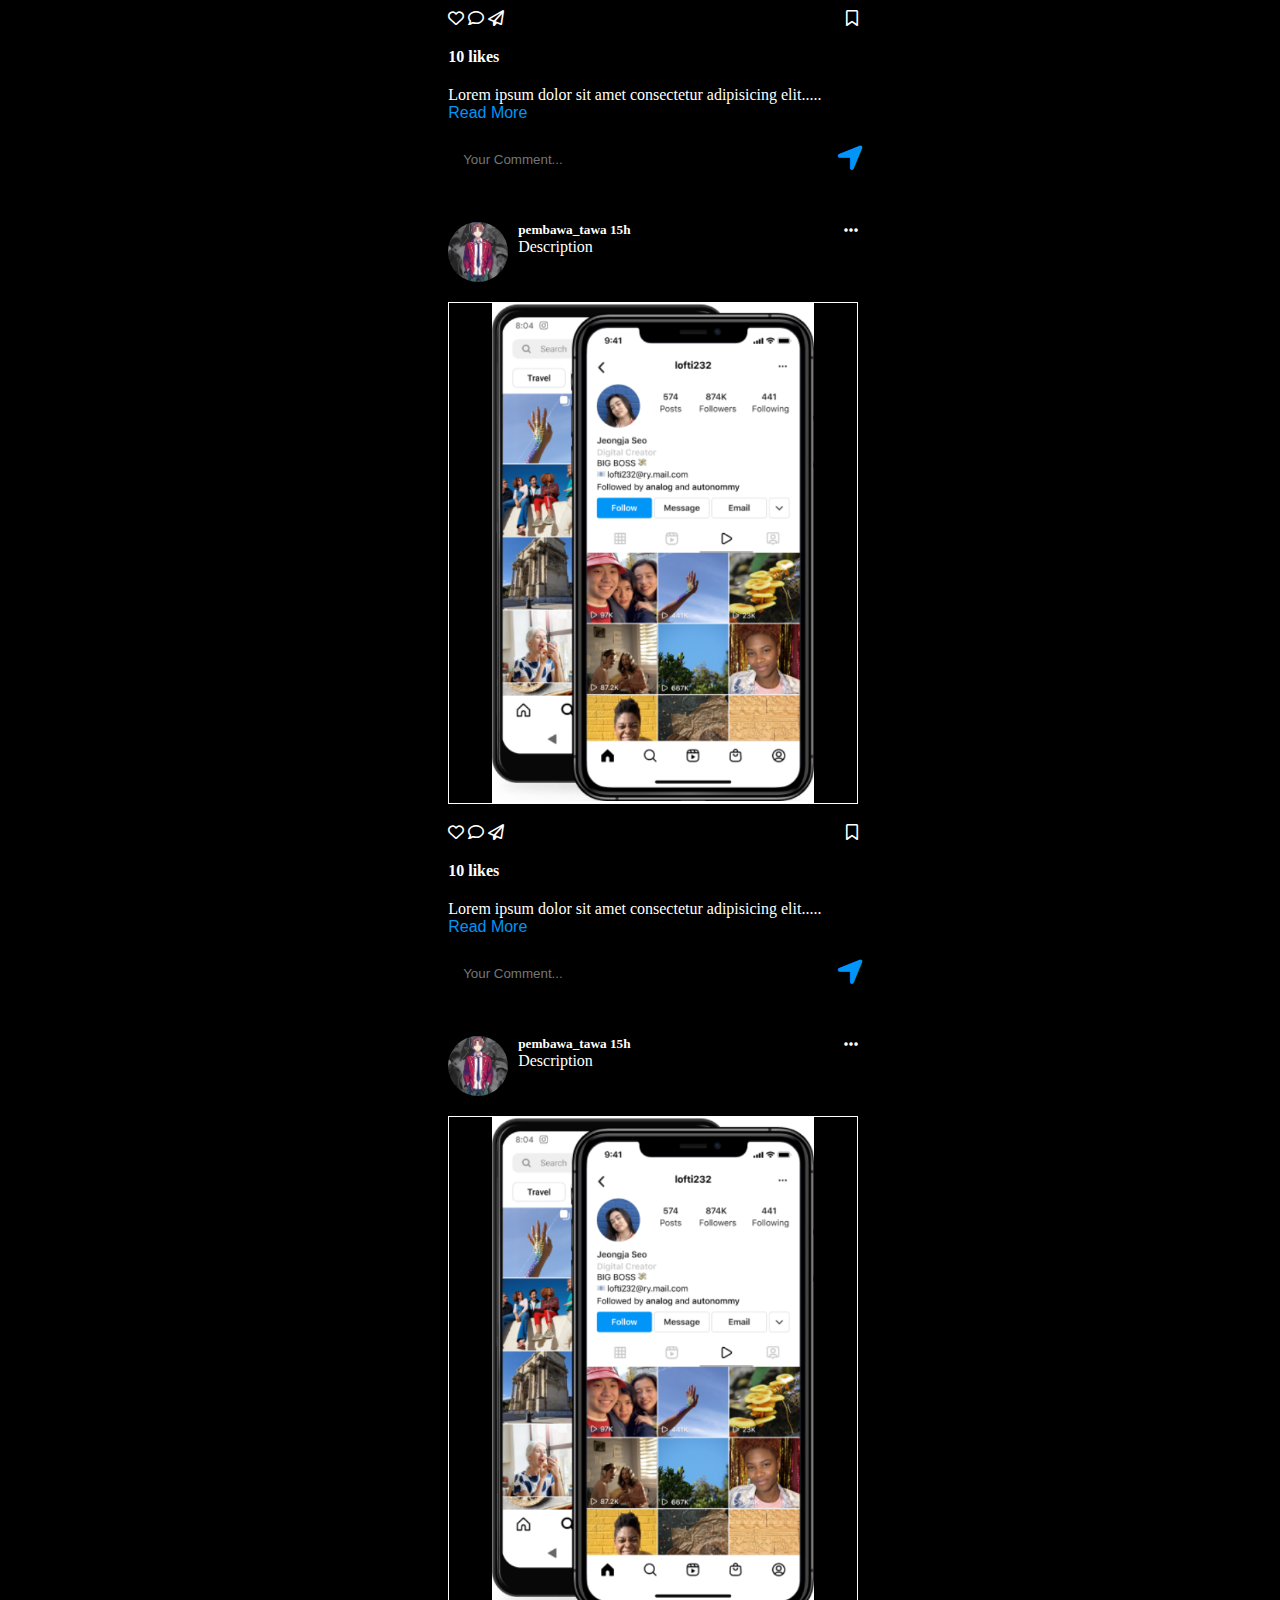
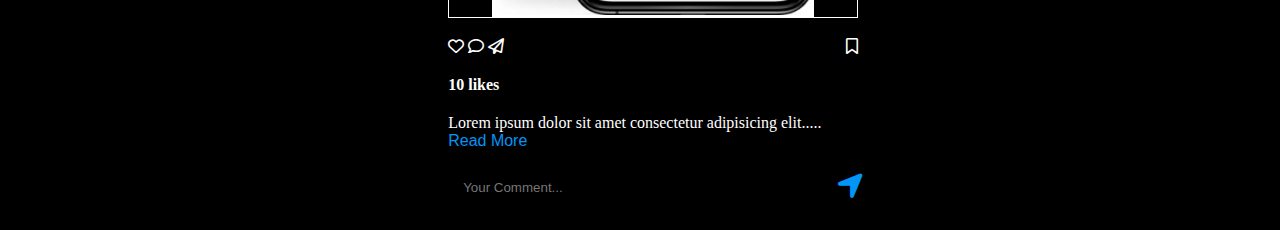
==== commit 5229cfcd: "create some clone, about home page, search, notification, and reels place" ====
--- a/templates/index.html
+++ b/templates/index.html
@@ -8,19 +8,24 @@
     <link rel="stylesheet" href="../static/fontawesome-free-6.5.1-web/fontawesome-free-6.5.1-web/css/all.css">
 </head>
 <body>
-    <div class="all-body">
+    <div class="all-body dark-mode">
         <div class="d-flex">
             <nav>
                 <div>
                     <div class="logo">
-                        <h1>InstaClone</h1>
+                        <div class="logo-2">
+                            <h1 id="logo2">
+                               CI 
+                            </h1>
+                        </div>
+                        <h1 id="logo">InstaClone</h1>
                     </div>
                     <ul>
                         <li class="nav-item">
                             <i class="fa-solid fa-house"></i>
                             <a href="#">Home</a>
                         </li>
-                        <li class="nav-item">
+                        <li class="nav-item" id="search">
                             <i class="fa-solid fa-magnifying-glass"></i>
                             <a href="#">Search</a>
                         </li>
@@ -36,7 +41,7 @@
                             <i class="fa-solid fa-comment-dots"></i>
                             <a href="#">Messages</a>
                         </li>
-                        <li class="nav-item">
+                        <li class="nav-item" id="notif">
                             <i class="fa-regular fa-heart"></i>
                             <a href="#">Notifications</a>
                         </li>
@@ -53,16 +58,172 @@
                 <div>
                     <ul>
                         <li class="nav-item">
-                            <i class="fa-solid fa-at"></i>
-                            <a href="#">Threads</a>
-                        </li>
-                        <li class="nav-item">
                             <i class="fa-solid fa-bars"></i>
                             <a href="#">More</a>
                         </li>
                     </ul>
                 </div>
             </nav>
+            <div class="search-place hidden" id="searchplace">
+                <div class="search">
+                    <h1>Search</h1>
+                    <div class="row">
+                        <form action="#">
+                            <input type="text" placeholder="Your Comment...">
+                            <a href="#" type="submit" class="searching">
+                                <i class="fa-solid fa-search"></i>
+                            </a>
+                        </form>
+                    </div>
+                    <div class="row">
+                        <div class="prifle-card">
+                            <img src="../static/img/profile/artworks-fK4mJbrz2tVrzVMf-2K3n3w-t500x500.jpg"
+                                 alt="profile-pic" class="img-circle">
+                            <div>
+                                <h5>Pembawa_Tawa</h5>
+                                <span>
+                                    dhanar rizky krisnadhy
+                                </span>
+                            </div>
+                            <a href="#">Switch</a>
+                        </div>
+                        <h4>Suggested for you 
+                            <a href="#">See All</a>
+                        </h4>
+                        <div class="prifle-card">
+                            <img src="../static/img/profile/artworks-fK4mJbrz2tVrzVMf-2K3n3w-t500x500.jpg"
+                                 alt="profile-pic" class="img-circle">
+                            <div>
+                                <h5>Pembawa_Tawa</h5>
+                                <span>
+                                    dhanar rizky krisnadhy
+                                </span>
+                            </div>
+                            <a href="#">Fllow</a>
+                        </div>
+                        <div class="prifle-card">
+                            <img src="../static/img/profile/artworks-fK4mJbrz2tVrzVMf-2K3n3w-t500x500.jpg"
+                                 alt="profile-pic" class="img-circle">
+                            <div>
+                                <h5>Pembawa_Tawa</h5>
+                                <span>
+                                    dhanar rizky krisnadhy
+                                </span>
+                            </div>
+                            <a href="#">Fllow</a>
+                        </div>
+                        <div class="prifle-card">
+                            <img src="../static/img/profile/artworks-fK4mJbrz2tVrzVMf-2K3n3w-t500x500.jpg"
+                                 alt="profile-pic" class="img-circle">
+                            <div>
+                                <h5>Pembawa_Tawa</h5>
+                                <span>
+                                    dhanar rizky krisnadhy
+                                </span>
+                            </div>
+                            <a href="#">Fllow</a>
+                        </div>
+                        <div class="prifle-card">
+                            <img src="../static/img/profile/artworks-fK4mJbrz2tVrzVMf-2K3n3w-t500x500.jpg"
+                                 alt="profile-pic" class="img-circle">
+                            <div>
+                                <h5>Pembawa_Tawa</h5>
+                                <span>
+                                    dhanar rizky krisnadhy
+                                </span>
+                            </div>
+                            <a href="#">Fllow</a>
+                        </div>
+                        <div class="prifle-card">
+                            <img src="../static/img/profile/artworks-fK4mJbrz2tVrzVMf-2K3n3w-t500x500.jpg"
+                                 alt="profile-pic" class="img-circle">
+                            <div>
+                                <h5>Pembawa_Tawa</h5>
+                                <span>
+                                    dhanar rizky krisnadhy
+                                </span>
+                            </div>
+                            <a href="#">Fllow</a>
+                        </div>
+                    </div>
+                </div>
+            </div>
+            <div class="search-place hidden" id="notifplace">
+                <div class="search">
+                    <h1>Notifications</h1>
+                    <div class="row">
+                        <div class="prifle-card">
+                            <img src="../static/img/profile/artworks-fK4mJbrz2tVrzVMf-2K3n3w-t500x500.jpg"
+                                 alt="profile-pic" class="img-circle">
+                            <div>
+                                <h5>Pembawa_Tawa</h5>
+                                <span>
+                                    dhanar rizky krisnadhy
+                                </span>
+                            </div>
+                            <a href="#">Switch</a>
+                        </div>
+                        <h4>Suggested for you 
+                            <a href="#">See All</a>
+                        </h4>
+                        <div class="prifle-card">
+                            <img src="../static/img/profile/artworks-fK4mJbrz2tVrzVMf-2K3n3w-t500x500.jpg"
+                                 alt="profile-pic" class="img-circle">
+                            <div>
+                                <h5>Pembawa_Tawa</h5>
+                                <span>
+                                    dhanar rizky krisnadhy
+                                </span>
+                            </div>
+                            <a href="#">Fllow</a>
+                        </div>
+                        <div class="prifle-card">
+                            <img src="../static/img/profile/artworks-fK4mJbrz2tVrzVMf-2K3n3w-t500x500.jpg"
+                                 alt="profile-pic" class="img-circle">
+                            <div>
+                                <h5>Pembawa_Tawa</h5>
+                                <span>
+                                    dhanar rizky krisnadhy
+                                </span>
+                            </div>
+                            <a href="#">Fllow</a>
+                        </div>
+                        <div class="prifle-card">
+                            <img src="../static/img/profile/artworks-fK4mJbrz2tVrzVMf-2K3n3w-t500x500.jpg"
+                                 alt="profile-pic" class="img-circle">
+                            <div>
+                                <h5>Pembawa_Tawa</h5>
+                                <span>
+                                    dhanar rizky krisnadhy
+                                </span>
+                            </div>
+                            <a href="#">Fllow</a>
+                        </div>
+                        <div class="prifle-card">
+                            <img src="../static/img/profile/artworks-fK4mJbrz2tVrzVMf-2K3n3w-t500x500.jpg"
+                                 alt="profile-pic" class="img-circle">
+                            <div>
+                                <h5>Pembawa_Tawa</h5>
+                                <span>
+                                    dhanar rizky krisnadhy
+                                </span>
+                            </div>
+                            <a href="#">Fllow</a>
+                        </div>
+                        <div class="prifle-card">
+                            <img src="../static/img/profile/artworks-fK4mJbrz2tVrzVMf-2K3n3w-t500x500.jpg"
+                                 alt="profile-pic" class="img-circle">
+                            <div>
+                                <h5>Pembawa_Tawa</h5>
+                                <span>
+                                    dhanar rizky krisnadhy
+                                </span>
+                            </div>
+                            <a href="#">Fllow</a>
+                        </div>
+                    </div>
+                </div>
+            </div>
             <main>
                 <!-- <div class="container"> -->
                     <div class="home-page">
@@ -75,17 +236,17 @@
                                 </div>
                                 <div class="story-card">
                                     <img src="../static/img/profile/artworks-fK4mJbrz2tVrzVMf-2K3n3w-t500x500.jpg"
-                                     alt="profile-pic" class="img-circle">
-                                    <p>pembawa_tawa</p>
-                                </div>
-                                <div class="story-card">
-                                    <img src="../static/img/profile/artworks-fK4mJbrz2tVrzVMf-2K3n3w-t500x500.jpg"
-                                     alt="profile-pic" class="img-circle">
-                                    <p>pembawa_tawa</p>
-                                </div>
-                                <div class="story-card">
-                                    <img src="../static/img/profile/artworks-fK4mJbrz2tVrzVMf-2K3n3w-t500x500.jpg"
-                                     alt="profile-pic" class="img-circle">
+                                     alt="profile-pic" class="img-circle ">
+                                    <p>pembawa_tawa</p>
+                                </div>
+                                <div class="story-card">
+                                    <img src="../static/img/profile/artworks-fK4mJbrz2tVrzVMf-2K3n3w-t500x500.jpg"
+                                     alt="profile-pic" class="img-circle ">
+                                    <p>pembawa_tawa</p>
+                                </div>
+                                <div class="story-card">
+                                    <img src="../static/img/profile/artworks-fK4mJbrz2tVrzVMf-2K3n3w-t500x500.jpg"
+                                     alt="profile-pic" class="img-circle ">
                                     <p>pembawa_tawa</p>
                                 </div>
                                 <div class="story-card">
@@ -129,12 +290,12 @@
                                     <p>pembawa_tawa</p>
                                 </div>
                                 <div class="next-story">
-                                    <a href="#" onclick="NextStoryScroll()">
+                                    <a href="#" id="next-story">
                                         <i class="fa-solid fa-circle-arrow-right"></i>
                                     </a>
                                 </div>
-                                <div class="before-story">
-                                    <a href="#" onclick="BeforeStoryScroll()">
+                                <div class="before-story none-display">
+                                    <a href="#" id="before-story">
                                         <i class="fa-solid fa-circle-arrow-left"></i>
                                     </a>
                                 </div>
--- a/static/css/style.css
+++ b/static/css/style.css
@@ -1,7 +1,6 @@
 * {
     margin: 0px;
     padding: 0px;
-    /* font: inherit; */
 }
 
 @font-face {
@@ -10,7 +9,6 @@
 }
 
 .all-body {
-    /* background-color: aqua; */
     width: 100%;
     height: 100vh;
     display: flex;
@@ -87,7 +85,6 @@
 .line {
     margin: 20px;
     height: 1px;
-    /* color: black; */
     background-color: grey;
     width: 100%;
 }
@@ -127,19 +124,18 @@
 }
 
 nav {
-    padding: 30px;
-    display: flex;
-    flex-direction: column;
-    height: 93%;
+    display: flex;
+    flex-direction: column;
+    height: 100vh;
     justify-content: space-between;
-    /* background-color: #0095f6; */
     position: fixed;
+    border-right: gray solid 1px;
+    /* padding-bottom: 40px; */
 }
 
 .d-flex {
     display: flex;
-    height: 100%;
-    /* background-color: #0095f6; */
+    height: 100vh;
 }
 
 nav div ul {
@@ -147,18 +143,28 @@
     display: flex;
     flex-direction: column;
     gap: 20px;
-    /* justify-content: space-around; */
+}
+
+nav div:nth-child(2){
+    margin-bottom: 30px;
 }
 
 .logo {
-    margin: 20px;
+    padding-top: 30px;
+    padding-left: 30px;
+    margin: 20px;                                              
     margin-top: 0px;
     font-family: "insta-font";
 }
 
 ul li {
     list-style: none;
+    margin-left: 10px;
+    margin-right: 10px;
+    padding-left: 40px;
+    padding-right: 40px;
     padding-top: 10px;
+    padding-bottom: 10px;
     display: flex;
     gap: 20px;
 }
@@ -171,11 +177,10 @@
 .d-flex main {
     width: 100%;
     padding: 20px;
-    /* background-color: #0095f6; */
 }
 
 .home-page {
-    margin-left: 15%;
+    margin-left: 18%;
     display: flex;
     justify-content: space-between;
 }
@@ -189,6 +194,7 @@
 }
 
 .content-right {
+    padding-left: 50px;
     position: relative;
 }
 
@@ -202,8 +208,10 @@
 .story-place {
     display: flex;
     gap: 15px;
+    /* justify-content: center; */
+    align-items: center;
     margin-bottom: 20px;
-    width: 890px;
+    width: 820px;
     overflow-x: scroll;
     scroll-behavior: smooth;
 }
@@ -223,7 +231,6 @@
     display: flex;
     flex-direction: column;
     gap: 20px;
-    /* align-items: center; */
     margin-top: 20px;
     padding-bottom: 20px;
     border-bottom: black solid 1px;
@@ -242,8 +249,7 @@
 .post {
     display: flex;
     justify-content: center;
-    border: black solid 1px;
-    /* margin-bottom: 20px; */
+    border: white solid 1px;
 }
 
 .caption-post .row:nth-child(1){
@@ -257,8 +263,10 @@
     display: flex;
     margin: 5px;
     gap: 20px;
-    /* justify-content: center; */
+    justify-content: center;
     align-items: center;
+    font-size: 30px;
+    margin-top: 20px;
 }
 
 .caption-post .row:nth-child(3) input {
@@ -267,6 +275,8 @@
     padding-left: 10px;
     padding-right: 10px;
     border: none;
+    background-color: black;
+    color: white;
 }
 
 .post img {
@@ -276,14 +286,14 @@
 .next-story {
     position: absolute;
     top: 120px;
-    right: 25%;
+    right: 430px;
     font-size: 30px;
 }
 
 .before-story {
     position: absolute;
     top: 120px;
-    left: 17%;
+    left: 300px;
     font-size: 30px;
 }
 
@@ -293,16 +303,195 @@
 
 .img-circle {
     height: 60px;
-    border-radius: 30px;
-}
-
-
-/* Media Query for Tablets */
+    border-radius: 35px;
+}
+
+.dark-mode{
+    background-color: black;
+    color: white;
+}
+
+.dark-mode a {
+    color: #0095f6;
+}
+
+.dark-mode ul li a {
+    color: white;
+}
+
+.dark-mode ul li:hover{
+    background-color: rgba(255, 255, 255, 0.286);
+    border-radius: 5px;
+}
+
+body {
+    background-color: black;
+}
+
+.have-story {
+    border: white solid 5px;
+}
+
+a:hover {
+    color: white;
+}
+
+.logo-2 h1{
+    display: none;
+}
+
+
+.logo-hidden {
+    display: none;
+}
+
+
+.search-place {
+    position: fixed;
+    background-color: black;
+    height: 100vh;
+    width: 500px;
+    margin-left: 85px;
+    display: flex;
+    align-items: center;
+    border-left: gray solid 1px;
+    border-right: gray solid 1px;
+}
+
+.search-place .search {
+    margin-top: 50px;
+    margin-bottom: 10px;
+    display: flex;
+    flex-direction: column;
+    justify-content: center;
+    margin-left: 20px;
+}
+
+.search-place .prifle-card {
+    margin-left: 30px;
+    margin-right: 30px;
+    display: flex;
+    justify-content: space-between;
+    /* background-color: #0095f6; */
+}
+
+.search-place .search .row:nth-child(1) {
+    margin-left: 30px;
+}
+
+.search-place .search input {
+    height: 50px;
+    width: 450px;
+    padding-left: 20px;
+    background-color: black;
+    border: none;
+    border-bottom: white solid 1px;
+    color: white;
+}
+
+.searching {
+    color: white;
+    position: fixed;
+    top: 135px;
+    left: 500px;
+}
+
+
+.hidden {
+    display: none;
+}
+
+.center-rells {
+    /* background-color: #0095f6; */
+    width: 100%;
+}
+
+.block {
+    display: block;
+}
+
+.card-reels {
+    margin-bottom: 40px;
+    display: flex;
+    align-items: end;
+    justify-content: center;
+}
+
+.card-reels img {
+    height: 600px;
+}
+
+.card-reels ul li {
+    margin: 0px;
+    padding: 0px;
+    padding-top: 20px;
+    padding-left: 20px;
+}
+
+@media only screen and (max-width: 1440px){
+    .next-story {
+        right: 350px;
+    }
+
+    .before-story {
+        left: 270px;
+    }
+}
+
+@media only screen and (max-width: 1024px){
+    .next-story {
+        right: 70px;
+    }
+
+    .before-story {
+        left: 150px;
+    }
+
+    .content-right {
+        display: none;
+    }
+
+    ul li a {
+        display: none;
+    }
+
+    .logo h1{
+        display: none;
+    }
+
+    .logo-2 h1{
+        display: block;
+    }
+
+    .home-page {
+        margin-left: 14%;
+    } 
+}
+
+
+
 @media only screen and (max-width: 768px) {
     .left-login img{
         display: none;
     }
 
+    nav {
+        height: 100%;
+    }
+
+    .next-story {
+        right: 30px;
+    }
+
+    .story-place {
+        width: 600px;
+        margin-left: 20px;
+    }
+
+    .before-story {
+        left: 150px;
+    }
+
     .login {
         gap: 0px;
     }
@@ -311,6 +500,24 @@
 @media only screen and (max-width: 426px) {
     form div .form-control{
         width: 200px;
+    }
+
+    .next-story {
+        display: none;
+    }
+    
+    .story-place {
+        width: 400px;
+        height: 70px;
+        margin-left: 90px;
+    }
+
+    .img-circle {
+        height: 50px;
+    }
+    
+    .before-story {
+        display: none;
     }
 
     .right-login form h1 {
@@ -322,5 +529,33 @@
     .buttom a img {
         height: 40px;
     }
+
+    ul li {
+        margin-left: 0px;
+        margin-right: 0px;
+    }
+
+    .logo {
+        margin-left:10px;
+    }
+
+    
+    .post-card {
+        display: flex;
+        flex-direction: column;
+        gap: 20px;
+        width: 300px;
+        border-bottom: black solid 1px;
+    }
+
+    .home-page {
+        margin-left: 10px;
+        padding-left: 0px;
+        display: block;
+    }
+
+    .post-list {
+        margin-left: 130px;
+    }
     
 }